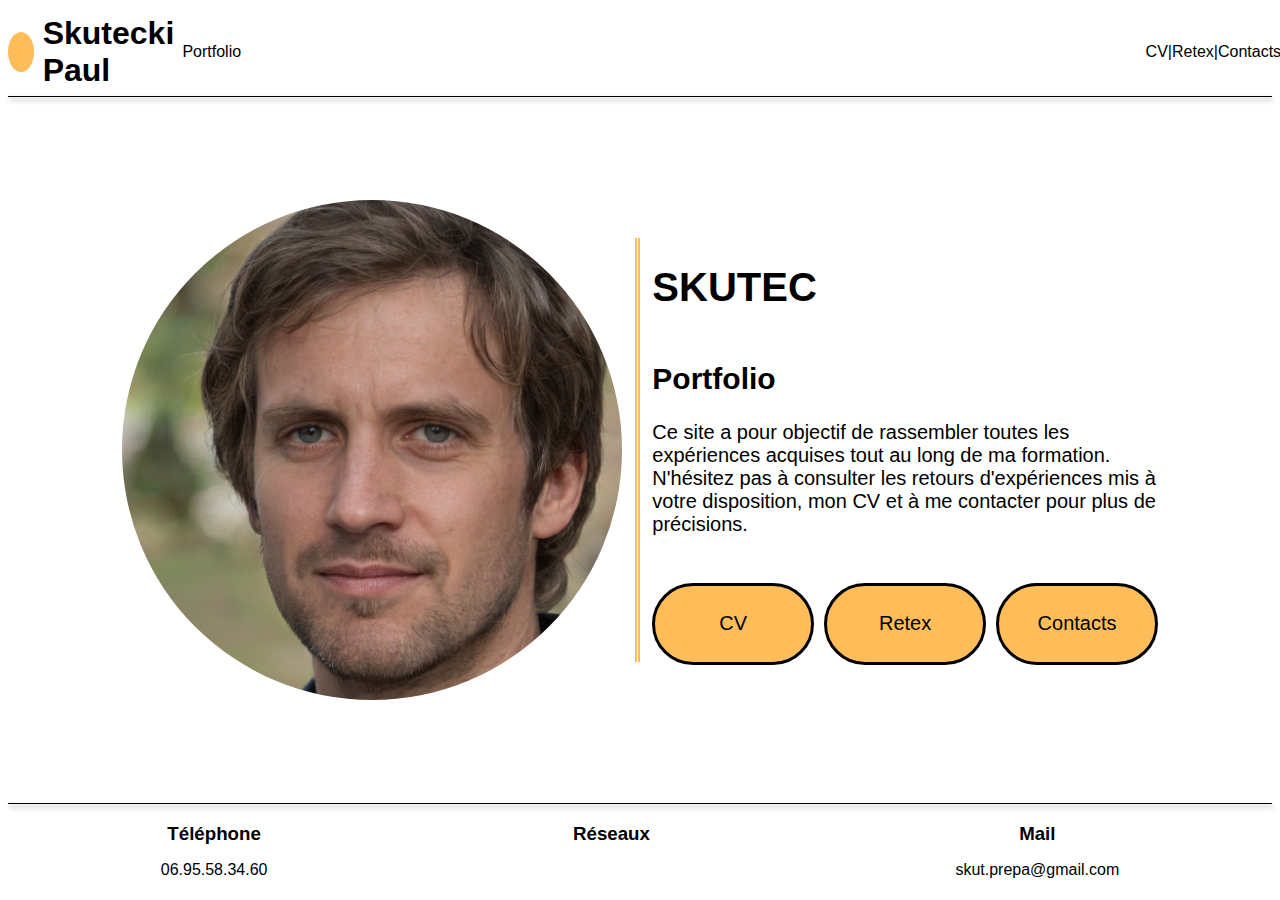
==== index.html @ 6f9f5ac7 "test" ====
<!DOCTYPE html>
<html lang="en">
<head>
    <meta charset="UTF-8">
    <meta http-equiv="X-UA-Compatible" content="IE=edge">
    <meta name="viewport" content="width=device-width, initial-scale=1.0">
    <title>Document</title>
    <link rel="stylesheet" media="screen and  (min-width:640px)"href="index.css">
    <link rel="stylesheet" media="screen and  (max-width:640px)" href="indexsmall.css">
</head>
<body>
    <header>
        <div class="titre">
            <div><div> </div>
            <h1>Skutecki Paul</h1></div>
            <p><a href="index.html">Portfolio</a></p>
        </div>
        <div class="liens">
            <p><a href="CV.html">CV</a></p>
            <p>|</p>
            <p><a href="retex.html">Retex</a></p>
            <p>|</p>
            <p><a href="contact.html">Contacts</a></p>
        </div>
    </header>
    <div class="separe"></div>
    <main>
        <div>
            <img class="profil" src="photorandom.jpg">
            <div>
                <div class="texte">
                <h1>SKUTECKI Paul</h1>
                
                <p><h2>Portfolio</h2>Ce site a pour objectif de rassembler toutes les expériences acquises tout au long de ma formation. N'hésitez pas à consulter les retours d'expériences mis à votre disposition, mon CV et à me contacter pour plus de précisions.</p>
                </div>
                <div class="ronds">
                    <div class="rondCV"> <a href="CV.html">CV</a> </div>
                    <div class="rondRetex"> <a href="retex.html">Retex</a> </div>
                    <div class="rondContacts"> <a>Contacts</a> </div>
                </div>
            </div>
        </div>
        
    </main>
    <div class="separe"></div>
    <footer>
        <div>
            <h3>Téléphone</h3>
            <p>06.95.58.34.60</p>
        </div>
        <div>
            <h3>Réseaux</h3>
        </div>
        <div>
            <h3>Mail</h3>
            <p>skut.prepa@gmail.com</p>
        </div>
    </footer>
    <script>
        function typeEffect(element, speed) {
	        var text = element.innerHTML;
	        element.innerHTML = "";
	        var i = 0;
	        var timer = setInterval(function() {
            if (i < text.length) {
                element.append(text.charAt(i));
                i++;
            } else {
            clearInterval(timer);
            }
            }, speed);
        }


// application
var speed = 100;
var h1 = document.querySelector('.texte>h1');

var delay = h1.innerHTML.length * speed + speed;

// type affect to header
typeEffect(h1, speed);


// type affect to body
setTimeout(function(){
  p.style.display = "inline-block";
  typeEffect(p, speed);
}, delay);
    </script>
</body>
</html>
---- index.css ----
html{
    display:block;
    height: 99%;
    font: 1em sans-serif;
    background-color: rgb(255, 255, 255);
    color: black;
}

body{
    display: block;
    height: 99%;
}

header{
    display: flex;
    justify-content: space-between;
    height: 10%;
}

.titre{

    display: flex;
    align-items: center;

    width: 30%;
}
.titre>div{
    display: flex;

    align-items: center;
    width: 45%;
}
.titre>div>div{
    background-color: rgb(255, 189, 89);;
    width: 40px;
    height: 40px;
    border-radius: 60%;
    margin-right: 5%;
}
.titre>p{
    margin-left: 1%;
}

.liens{

    display: flex;
    align-items: center;
    justify-content: space-around;
    width: 10%;
}

.separe{
    background-color: black;
    box-shadow: 1px 3px 5px grey ;
    height: 1px;
    width: 100%;
}

main{
    display: flex;
    width: 100%;
    height: 80%;
    justify-content: center;
    align-items: center;

    font-size: 20px;

}
main>div{
    display: flex;
    justify-content: center;
    align-items: center;
    height: 100%;
    
}

main>div>div{
    display:flex;
    flex-direction: column;
    width: 40%;
    height: 60%;
    margin-left: 1%;
    padding-left: 1%;
    border-left-style: double;
    border-color: rgb(255, 189, 89);
    border-width: 5px;
    
}
main>div>div>div>p{
    display:flex;
    flex-direction: column;

}



.ronds{
    display:flex;
    flex-direction: row;
    justify-content: space-around;
    align-items: center;
    height: 30%;
    width: 100%;
    margin-top: 2%;
    color:black;
    
}

.rondCV{
    display: flex;
    justify-content: center;
    align-items: center;
    background-color: rgb(255, 189, 89);
    height: 100%;
    width: 33%;
    border-radius: 400px;
    border: solid;
    margin-right:2% ;
    
}

a{
    text-decoration: none;
    color: black;
}

.rondCV:hover{
    background-color: black;
    outline: 5px solid white;
    outline-offset: -10px;
}
.rondCV:hover>a{
    color: white;
}
.rondRetex:hover>a{
    color: white;
}
.rondContacts:hover>a{
    color: white;
}
.rondRetex:hover{
    background-color: black;
    outline: 5px solid white;
    outline-offset: -10px;
}

.rondContacts:hover{
    background-color: black;
    outline: 5px solid white;
    outline-offset: -10px;
}
.rondRetex{
    display: flex;
    justify-content: center;
    align-items: center;
    background-color: rgb(255, 189, 89);
    height: 100%;
    width: 33%;
    border-radius: 400px;
    border: solid;
    margin-right:2% ;
}

.rondContacts{
    display: flex;
    justify-content: center;
    align-items: center;
    background-color: rgb(255, 189, 89);
    height: 100%;
    width: 33%;
    border: solid;
    border-radius: 400px;
}



.profil{
    width: 500px;
    height: 500px;
    border-radius: 700px;
}

footer{
    height: 10%;
    display: flex;
    justify-content: space-around;
    
}
footer>div{
    display:flex;
    flex-direction: column;
    justify-content: start;
    align-items: center;
}
footer>div>h3{
    margin-bottom: 0%;
}
---- indexsmall.css ----
html{
    display:block;
    height: 99%;
    font: 1em sans-serif;
    background-color: rgb(255, 255, 255);
    color: black;
}

body{
    display: block;
    height: 99%;
}

header{
    font-size: small;
    display: flex;
    justify-content: space-between;
    height: 15%;
}

.titre{
    display: flex;
    align-items: center;
    width: 30%;
}
.titre a{
    display: none;
}

.titre>div{
    display: flex;
    align-items: center;
    width: 45%;

}

.titre>div>div{
    background-color: rgb(255, 189, 89);;
    width: 40px;
    height: 40px;
    border-radius: 60%;
    margin-right: 5%;
}
.titre>p{
    margin-left: 1%;
}

.liens{
    display: none;
}
main{
    height: 50%;
    display: flex;
    flex-direction: column;
}
main>div{
    height: 90%;
    display: flex;
    flex-direction: column;
    align-items: center;
}
main>div>div{
    height: 100%;
    display: flex;
    flex-direction: column;
    justify-content: center;
    align-items: center;
    
}
.texte{
    display: flex;
    flex-direction: column;
    justify-content: center;
    align-items: center;
    width: 90%;
    text-align: justify;
}

main h1{
    display: none;
}

.ronds{
    display: flex;
    justify-content: space-around;
    width: 100%;
    height: 50%;
}

.ronds>div{
    display: flex;
    align-items: center;
    justify-content: center;
    background-color: rgb(255, 189, 89);
    width: 30%;
    height: 100px;
    border-radius: 50px;
    border: solid;
}

.ronds>div:hover{
    background-color: black
}

.ronds>div:hover>a{
    color: white;
}
.profil{
    position: absolute;
    top:5px;
    left: 250px;
    width: 100px;
    height: 100px;
    border-radius: 30px;
}

.separe{
    background-color: black;
    box-shadow: 1px 3px 5px grey ;
    height: 1px;
    width: 100%;
}

footer{
    display: flex;
    flex-direction: column;
}
footer>div{
    margin: 0%;
}
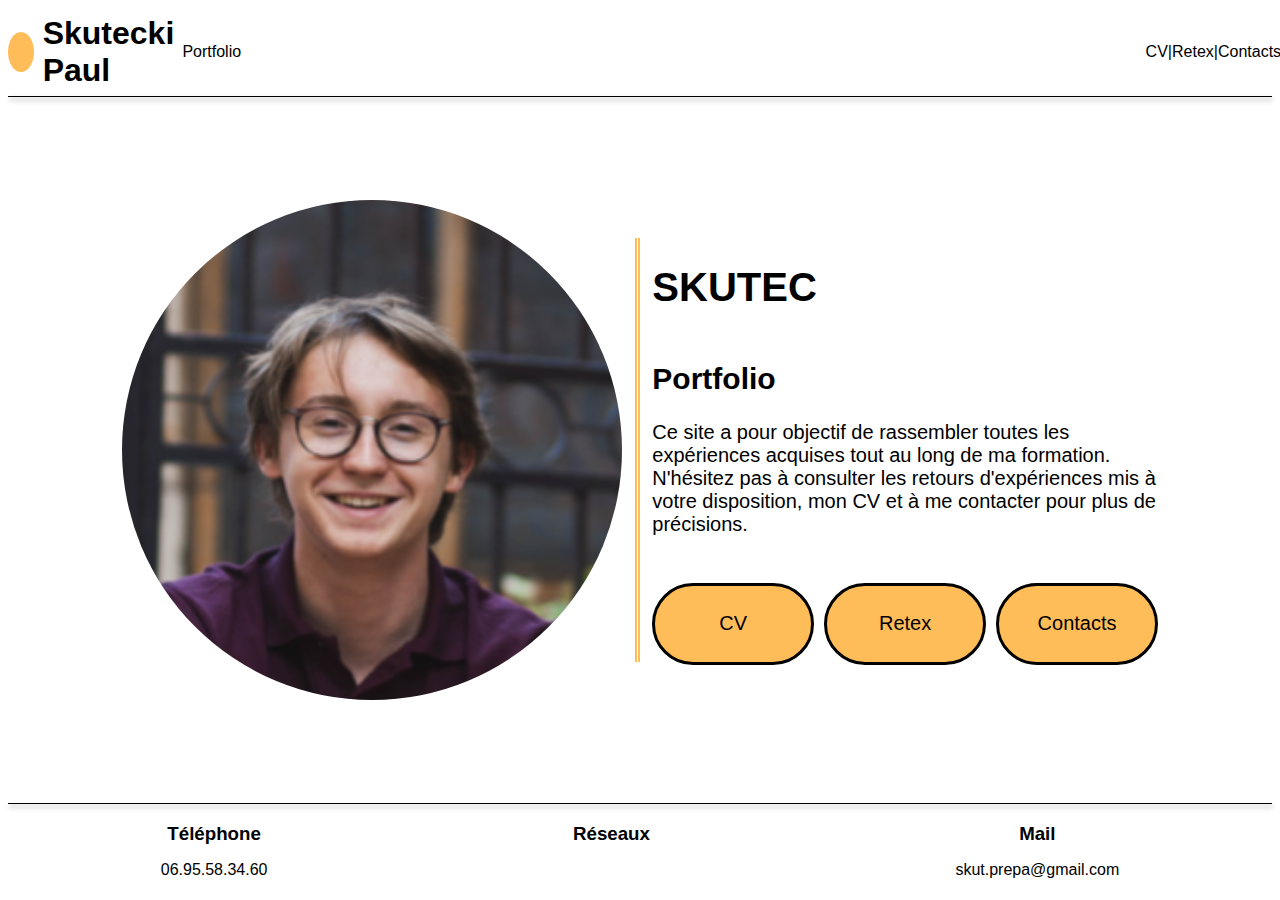
==== commit 4f655c68: "fin" ====
--- a/index.html
+++ b/index.html
@@ -26,7 +26,7 @@
     <div class="separe"></div>
     <main>
         <div>
-            <img class="profil" src="photorandom.jpg">
+            <img class="profil" src="photomoi.png">
             <div>
                 <div class="texte">
                 <h1>SKUTECKI Paul</h1>
@@ -36,7 +36,7 @@
                 <div class="ronds">
                     <div class="rondCV"> <a href="CV.html">CV</a> </div>
                     <div class="rondRetex"> <a href="retex.html">Retex</a> </div>
-                    <div class="rondContacts"> <a>Contacts</a> </div>
+                    <div class="rondContacts"> <a href="contact.html">Contacts</a> </div>
                 </div>
             </div>
         </div>
